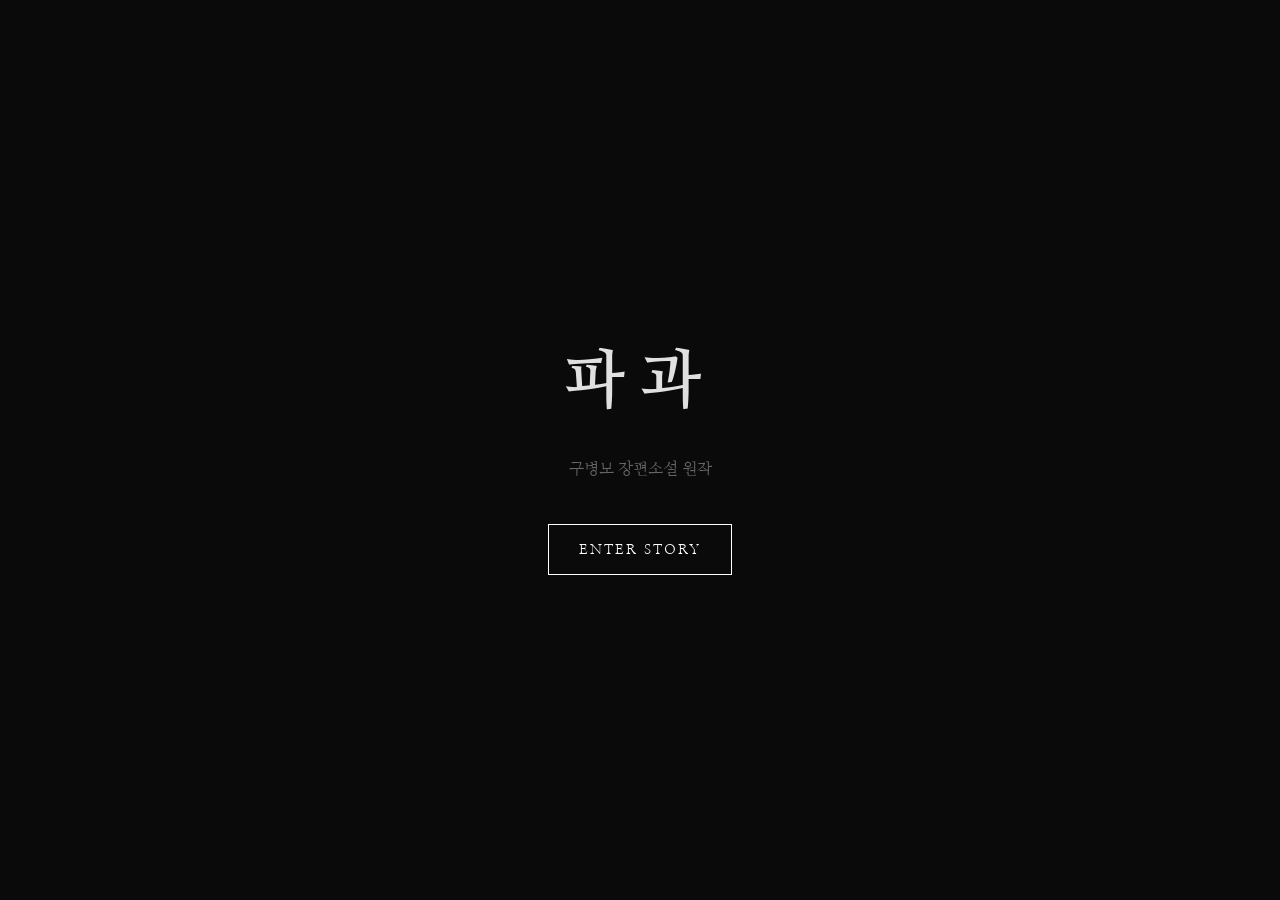
==== index.html @ 7358a1ee "Add files via upload" ====
<!DOCTYPE html>
<html lang="ko">
<head>
    <meta charset="UTF-8">
    <meta name="viewport" content="width=device-width, initial-scale=1.0">
    <title>파과</title>
    <link rel="stylesheet" href="style.css">
    <link href="https://fonts.googleapis.com/css2?family=Nanum+Myeongjo:wght@400;700&display=swap" rel="stylesheet">
</head>
<body class="landing-body">
    <header class="intro-section">
        <div class="intro-content">
            <h1>파과</h1>
            <p class="subtitle">구병모 장편소설 원작</p>
            <a href="story.html" class="enter-btn">ENTER STORY</a>
        </div>
    </header>
</body>
</html>
---- style.css ----
/* 기본 설정 초기화 및 부드러운 스크롤 */
html {
    scroll-behavior: smooth;
}

* {
    margin: 0;
    padding: 0;
    box-sizing: border-box;
}

body {
    background-color: #050505;
    color: #e0e0e0;
    font-family: 'Nanum Myeongjo', serif;
    line-height: 1.8;
}

.landing-body {
    overflow: hidden;
}

/* --- 1. 상단 고정 메뉴 바 --- */
.top-nav {
    position: fixed;
    top: 0;
    left: 0;
    width: 100%;
    height: 60px;
    background-color: rgba(5, 5, 5, 0.95);
    display: flex;
    justify-content: space-between;
    align-items: center;
    padding: 0 40px;
    z-index: 1000;
    border-bottom: 1px solid #1a1a1a;
}

.top-nav .logo {
    font-weight: bold;
    letter-spacing: 3px;
    font-size: 1.2rem;
    color: #fff;
}

.nav-links a {
    color: #777;
    text-decoration: none;
    margin-left: 25px;
    font-size: 0.9rem;
    transition: color 0.3s;
    letter-spacing: 1px;
}

.nav-links a:hover, .nav-links a.active {
    color: #fff;
}

/* --- 2. 우측 고정 챕터 메뉴 --- */
.side-nav {
    position: fixed;
    right: 30px;
    top: 50%;
    transform: translateY(-50%);
    display: flex;
    flex-direction: column;
    gap: 15px;
    z-index: 1000;
}

.side-nav a {
    color: #555;
    text-decoration: none;
    font-size: 0.85rem;
    width: 25px;
    height: 25px;
    border: 1px solid #333;
    border-radius: 50%;
    display: flex;
    justify-content: center;
    align-items: center;
    transition: all 0.3s;
    background-color: #050505;
}

.side-nav a:hover {
    color: #fff;
    border-color: #fff;
    background-color: #222;
}

/* --- 3. 인트로 섹션 --- */
.intro-section {
    height: 100vh;
    display: flex;
    justify-content: center;
    align-items: center;
    text-align: center;
    background-color: #0a0a0a;
}

.intro-content h1 {
    font-size: 4rem;
    letter-spacing: 15px;
    margin-bottom: 15px;
}

.intro-content .subtitle {
    color: #666;
    margin-bottom: 40px;
}

.enter-btn {
    display: inline-block;
    color: #fff;
    text-decoration: none;
    border: 1px solid #fff;
    padding: 12px 30px;
    font-size: 0.9rem;
    letter-spacing: 2px;
    transition: all 0.3s;
}

.enter-btn:hover {
    background-color: #fff;
    color: #000;
}

/* --- 4. 스토리 본문 --- */
.story-container {
    max-width: 800px;
    margin: 0 auto;
    padding: 60px 20px 150px 20px;
}

.story-panel {
    padding-top: 100px;
    margin-bottom: 180px;
    text-align: center;
}

.chapter-num {
    font-size: 0.8rem;
    color: #ff4a4a;
    letter-spacing: 3px;
    display: block;
    margin-bottom: 10px;
}

.story-panel h2 {
    font-size: 1.8rem;
    margin-bottom: 30px;
    letter-spacing: 2px;
}

.story-panel img {
    width: 100%;
    height: auto;
    margin-bottom: 40px;
    border: 1px solid #222;
}

.text-box p {
    font-size: 1.1rem;
    word-break: keep-all;
}

/* --- 5. 정보 페이지 전용 --- */
.page-wrapper {
    min-height: 100vh;
    padding-top: 150px;
    max-width: 800px;
    margin: 0 auto;
    text-align: center;
}

.page-wrapper h2 {
    font-size: 2.5rem;
    margin-bottom: 30px;
    letter-spacing: 4px;
}

.page-wrapper p {
    font-size: 1.2rem;
    color: #aaa;
}

/* --- 6. 캐릭터 페이지 전용 대형 시네마틱 스타일 (NEW) --- */
.character-container {
    padding-top: 60px;
    background-color: #020202;
}

.char-section {
    min-height: 100vh;
    display: flex;
    justify-content: center;
    align-items: center;
    padding: 80px 40px;
    border-bottom: 1px solid #111;
}

.char-wrap {
    max-width: 1000px;
    width: 100%;
    display: flex;
    justify-content: space-between;
    align-items: center;
    gap: 60px;
}

/* 이미지와 글씨 좌우반전용 세팅 */
.char-wrap.reverse {
    flex-direction: row-reverse;
}

.char-info {
    flex: 1;
}

.char-role {
    font-size: 0.75rem;
    color: #ff4a4a;
    letter-spacing: 3px;
    display: block;
    margin-bottom: 10px;
}

.char-name {
    font-size: 3rem;
    color: #fff;
    margin-bottom: 20px;
    letter-spacing: 4px;
}

.char-meta {
    list-style: none;
    margin-bottom: 25px;
    border-left: 2px solid #333;
    padding-left: 15px;
}

.char-meta li {
    font-size: 1rem;
    color: #aaa;
    margin-bottom: 5px;
}

.char-meta strong {
    color: #fff;
}

.char-desc {
    font-size: 1.1rem;
    color: #999;
    line-height: 1.8;
    word-break: keep-all;
}

.char-img-box {
    flex: 1;
    display: flex;
    justify-content: center;
}

.char-img-box img {
    max-width: 100%;
    height: auto;
    border: 1px solid #222;
    filter: grayscale(30%);
    transition: filter 0.5s;
}

.char-img-box img:hover {
    filter: grayscale(0%);
}

/* 엑스트라 전용 세팅 */
.extras-section {
    flex-direction: column;
    justify-content: center;
    background-color: #050505;
}

.extras-title {
    text-align: center;
    margin-bottom: 60px;
}

.extras-title span {
    font-size: 0.8rem;
    color: #666;
    letter-spacing: 4px;
}

.extras-title h2 {
    font-size: 2rem;
    color: #fff;
    margin-top: 10px;
    letter-spacing: 2px;
}

.extras-grid {
    display: grid;
    grid-template-columns: repeat(4, 1fr);
    gap: 30px;
    max-width: 1100px;
    width: 100%;
}

.extra-card {
    text-align: center;
    background-color: #0c0c0c;
    padding: 20px 15px;
    border: 1px solid #151515;
    transition: transform 0.3s, border-color 0.3s;
}

.extra-card:hover {
    transform: translateY(-10px);
    border-color: #333;
}

.extra-card img {
    width: 100%;
    height: auto;
    margin-bottom: 15px;
    border: 1px solid #222;
}

.extra-card h3 {
    font-size: 1.1rem;
    color: #ccc;
    font-weight: normal;
    letter-spacing: 1px;
}

/* 화면이 작아질 때 반응형 설정 */
@media (max-width: 850px) {
    .char-wrap, .char-wrap.reverse {
        flex-direction: column-reverse;
        text-align: center;
        gap: 40px;
    }
    .char-meta {
        border-left: none;
        padding-left: 0;
    }
    .extras-grid {
        grid-template-columns: repeat(2, 1fr);
    }
}
/* --- 7. 정보(Info) 페이지 전용 스타일 --- */
.info-container {
    padding-top: 60px;
    background-color: #020202;
}

.info-section {
    min-height: 100vh;
    display: flex;
    justify-content: center;
    align-items: center;
    padding: 80px 40px;
    border-bottom: 1px solid #111;
}

.info-wrap {
    max-width: 1050px;
    width: 100%;
    display: flex;
    align-items: center;
    gap: 60px;
}

.info-img-box {
    flex: 1;
    display: flex;
    justify-content: center;
}

.info-img-box img {
    max-width: 100%;
    height: auto;
    border: 1px solid #222;
    box-shadow: 0 15px 35px rgba(0,0,0,0.6);
}

.info-text {
    flex: 1.2;
}

.info-tag {
    font-size: 0.8rem;
    color: #ff4a4a;
    letter-spacing: 3px;
    display: block;
    margin-bottom: 10px;
}

.info-title {
    font-size: 3rem;
    color: #fff;
    margin-bottom: 10px;
    letter-spacing: 2px;
}

.info-author {
    font-size: 1.1rem;
    color: #888;
    margin-bottom: 30px;
}

.info-desc {
    font-size: 1.1rem;
    color: #aaa;
    line-height: 1.9;
    word-break: keep-all;
}

/* 영화 및 비디오 영역 스타일 */
.video-section {
    background-color: #050505;
}

.video-wrap {
    max-width: 850px;
    width: 100%;
    display: flex;
    flex-direction: column;
    gap: 40px;
}

.video-text {
    text-align: center;
}

.video-text .info-title {
    margin-bottom: 20px;
}

/* 유튜브 반응형 16:9 비율 유지 박스 */
.youtube-container {
    position: relative;
    width: 100%;
    padding-bottom: 56.25%; /* 16:9 비율 */
    height: 0;
    border: 1px solid #222;
    box-shadow: 0 20px 40px rgba(0,0,0,0.8);
}

.youtube-container iframe {
    position: absolute;
    top: 0;
    left: 0;
    width: 100%;
    height: 100%;
}

/* 화면 크기가 작아질 때 모바일 반응형 처리 */
@media (max-width: 850px) {
    .info-wrap {
        flex-direction: column;
        text-align: center;
        gap: 40px;
    }
    .info-title {
        font-size: 2.2rem;
    }
}
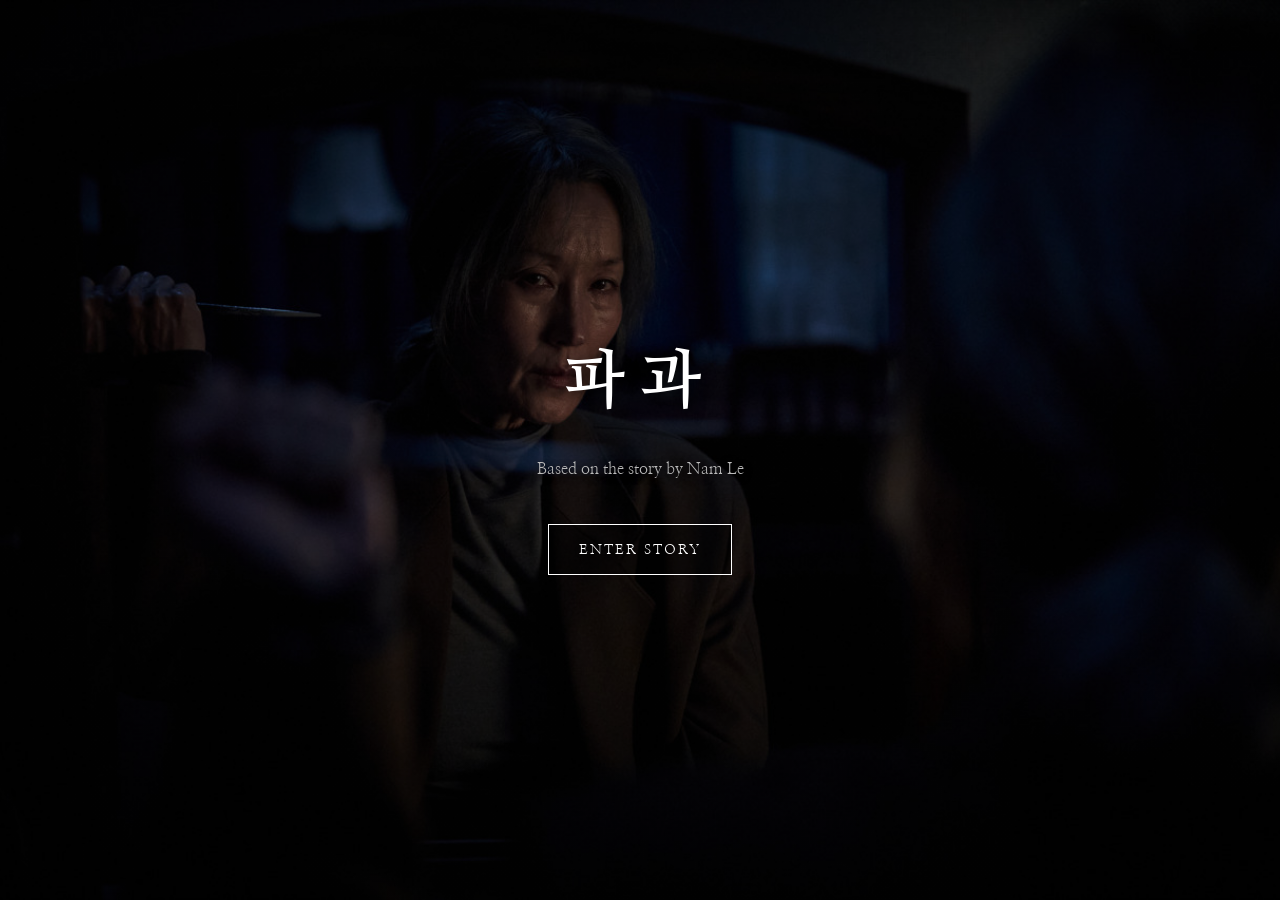
==== commit 0861c74e: "Add files via upload" ====
--- a/index.html
+++ b/index.html
@@ -7,11 +7,11 @@
     <link rel="stylesheet" href="style.css">
     <link href="https://fonts.googleapis.com/css2?family=Nanum+Myeongjo:wght@400;700&display=swap" rel="stylesheet">
 </head>
-<body class="landing-body">
+<body class="intro-body">
     <header class="intro-section">
         <div class="intro-content">
             <h1>파과</h1>
-            <p class="subtitle">구병모 장편소설 원작</p>
+            <p class="subtitle">Based on the story by Nam Le</p>
             <a href="story.html" class="enter-btn">ENTER STORY</a>
         </div>
     </header>
--- a/style.css
+++ b/style.css
@@ -1,4 +1,5 @@
 /* 기본 설정 초기화 및 부드러운 스크롤 */
+/* 기본 설정 및 부드러운 스크롤 */
 html {
     scroll-behavior: smooth;
 }
@@ -9,18 +10,84 @@
     box-sizing: border-box;
 }
 
+/* [기본 배경] 캐릭터, 인포 페이지는 기본 바디 스타일을 따라 검은색 단색이 됩니다 */
 body {
-    background-color: #050505;
+    background-color: #020202;
     color: #e0e0e0;
     font-family: 'Nanum Myeongjo', serif;
     line-height: 1.8;
 }
 
-.landing-body {
+/* --- 1. 인트로 페이지 전용 배경 (index.html) --- */
+.intro-body {
+    /* 💡 확장자를 .jpeg로 정확하게 매칭했습니다 */
+    background-image: linear-gradient(rgba(0, 0, 0, 0.45), rgba(0, 0, 0, 0.45)), url('main-bg.jpeg');
+    background-size: cover;
+    background-position: center;
+    background-attachment: fixed;
     overflow: hidden;
 }
 
-/* --- 1. 상단 고정 메뉴 바 --- */
+.intro-section {
+    height: 100vh;
+    display: flex;
+    justify-content: center;
+    align-items: center;
+    text-align: center;
+}
+
+.intro-content h1 {
+    font-size: 4rem;
+    letter-spacing: 15px;
+    margin-bottom: 15px;
+    color: #fff;
+    text-shadow: 0 4px 15px rgba(0,0,0,0.9);
+}
+
+.intro-content .subtitle {
+    color: #bbb;
+    margin-bottom: 40px;
+    text-shadow: 0 2px 8px rgba(0,0,0,0.9);
+}
+
+.enter-btn {
+    display: inline-block;
+    color: #fff;
+    text-decoration: none;
+    border: 1px solid #fff;
+    padding: 12px 30px;
+    font-size: 0.9rem;
+    letter-spacing: 2px;
+    transition: all 0.3s;
+    background-color: rgba(0,0,0,0.4);
+}
+
+.enter-btn:hover {
+    background-color: #fff;
+    color: #000;
+}
+
+/* --- 2. 스토리 페이지 전용 배경 (story.html) --- */
+.story-body {
+    background: linear-gradient(to bottom, #ffffff 0%, #dcdcdc 30%, #404040 70%, #050505 100%);
+    background-attachment: scroll;
+    color: #111;
+}
+
+.story-body .top-nav .logo { color: #fff; }
+.story-body .top-nav .nav-links a { color: #aaa; }
+.story-body .top-nav .nav-links a:hover, .story-body .top-nav .nav-links a.active { color: #fff; }
+.story-body h2 { color: #111; }
+.story-body .text-box p { color: #222; font-weight: 500; }
+.story-body .side-nav a { background-color: #ffffff; color: #333; border: 1px solid #ccc; }
+.story-body .side-nav a:hover { background-color: #111; color: #fff; }
+
+.story-body #chapter4 h2, .story-body #chapter4 p,
+.story-body #chapter5 h2, .story-body #chapter5 p {
+    color: #fff !important;
+}
+
+/* --- 3. 상단 고정 메뉴 바 (공통) --- */
 .top-nav {
     position: fixed;
     top: 0;
@@ -56,7 +123,7 @@
     color: #fff;
 }
 
-/* --- 2. 우측 고정 챕터 메뉴 --- */
+/* --- 4. 우측 고정 네비게이션 (공통) --- */
 .side-nav {
     position: fixed;
     right: 30px;
@@ -89,44 +156,7 @@
     background-color: #222;
 }
 
-/* --- 3. 인트로 섹션 --- */
-.intro-section {
-    height: 100vh;
-    display: flex;
-    justify-content: center;
-    align-items: center;
-    text-align: center;
-    background-color: #0a0a0a;
-}
-
-.intro-content h1 {
-    font-size: 4rem;
-    letter-spacing: 15px;
-    margin-bottom: 15px;
-}
-
-.intro-content .subtitle {
-    color: #666;
-    margin-bottom: 40px;
-}
-
-.enter-btn {
-    display: inline-block;
-    color: #fff;
-    text-decoration: none;
-    border: 1px solid #fff;
-    padding: 12px 30px;
-    font-size: 0.9rem;
-    letter-spacing: 2px;
-    transition: all 0.3s;
-}
-
-.enter-btn:hover {
-    background-color: #fff;
-    color: #000;
-}
-
-/* --- 4. 스토리 본문 --- */
+/* --- 5. 스토리 본문 컨테이너 --- */
 .story-container {
     max-width: 800px;
     margin: 0 auto;
@@ -165,27 +195,7 @@
     word-break: keep-all;
 }
 
-/* --- 5. 정보 페이지 전용 --- */
-.page-wrapper {
-    min-height: 100vh;
-    padding-top: 150px;
-    max-width: 800px;
-    margin: 0 auto;
-    text-align: center;
-}
-
-.page-wrapper h2 {
-    font-size: 2.5rem;
-    margin-bottom: 30px;
-    letter-spacing: 4px;
-}
-
-.page-wrapper p {
-    font-size: 1.2rem;
-    color: #aaa;
-}
-
-/* --- 6. 캐릭터 페이지 전용 대형 시네마틱 스타일 (NEW) --- */
+/* --- 6. 캐릭터 페이지 전용 스타일 --- */
 .character-container {
     padding-top: 60px;
     background-color: #020202;
@@ -209,7 +219,6 @@
     gap: 60px;
 }
 
-/* 이미지와 글씨 좌우반전용 세팅 */
 .char-wrap.reverse {
     flex-direction: row-reverse;
 }
@@ -275,7 +284,7 @@
     filter: grayscale(0%);
 }
 
-/* 엑스트라 전용 세팅 */
+/* 엑스트라 그리드 */
 .extras-section {
     flex-direction: column;
     justify-content: center;
@@ -335,9 +344,114 @@
     letter-spacing: 1px;
 }
 
-/* 화면이 작아질 때 반응형 설정 */
+/* --- 7. 정보(Info) 페이지 전용 스타일 --- */
+.info-container {
+    padding-top: 60px;
+    background-color: #020202;
+}
+
+.info-section {
+    min-height: 100vh;
+    display: flex;
+    justify-content: center;
+    align-items: center;
+    padding: 80px 40px;
+    border-bottom: 1px solid #111;
+}
+
+.info-wrap {
+    max-width: 1050px;
+    width: 100%;
+    display: flex;
+    align-items: center;
+    gap: 60px;
+}
+
+.info-img-box {
+    flex: 1;
+    display: flex;
+    justify-content: center;
+}
+
+.info-img-box img {
+    max-width: 100%;
+    height: auto;
+    border: 1px solid #222;
+    box-shadow: 0 15px 35px rgba(0,0,0,0.6);
+}
+
+.info-text {
+    flex: 1.2;
+}
+
+.info-tag {
+    font-size: 0.8rem;
+    color: #ff4a4a;
+    letter-spacing: 3px;
+    display: block;
+    margin-bottom: 10px;
+}
+
+.info-title {
+    font-size: 3rem;
+    color: #fff;
+    margin-bottom: 10px;
+    letter-spacing: 2px;
+}
+
+.info-author {
+    font-size: 1.1rem;
+    color: #888;
+    margin-bottom: 30px;
+}
+
+.info-desc {
+    font-size: 1.1rem;
+    color: #aaa;
+    line-height: 1.9;
+    word-break: keep-all;
+}
+
+.video-section {
+    background-color: #050505;
+}
+
+.video-wrap {
+    max-width: 850px;
+    width: 100%;
+    display: flex;
+    flex-direction: column;
+    gap: 40px;
+}
+
+.video-text {
+    text-align: center;
+}
+
+.video-text .info-title {
+    margin-bottom: 20px;
+}
+
+.youtube-container {
+    position: relative;
+    width: 100%;
+    padding-bottom: 56.25%;
+    height: 0;
+    border: 1px solid #222;
+    box-shadow: 0 20px 40px rgba(0,0,0,0.8);
+}
+
+.youtube-container iframe {
+    position: absolute;
+    top: 0;
+    left: 0;
+    width: 100%;
+    height: 100%;
+}
+
+/* 반응형 모바일 설정 */
 @media (max-width: 850px) {
-    .char-wrap, .char-wrap.reverse {
+    .char-wrap, .char-wrap.reverse, .info-wrap {
         flex-direction: column-reverse;
         text-align: center;
         gap: 40px;
@@ -349,121 +463,6 @@
     .extras-grid {
         grid-template-columns: repeat(2, 1fr);
     }
-}
-/* --- 7. 정보(Info) 페이지 전용 스타일 --- */
-.info-container {
-    padding-top: 60px;
-    background-color: #020202;
-}
-
-.info-section {
-    min-height: 100vh;
-    display: flex;
-    justify-content: center;
-    align-items: center;
-    padding: 80px 40px;
-    border-bottom: 1px solid #111;
-}
-
-.info-wrap {
-    max-width: 1050px;
-    width: 100%;
-    display: flex;
-    align-items: center;
-    gap: 60px;
-}
-
-.info-img-box {
-    flex: 1;
-    display: flex;
-    justify-content: center;
-}
-
-.info-img-box img {
-    max-width: 100%;
-    height: auto;
-    border: 1px solid #222;
-    box-shadow: 0 15px 35px rgba(0,0,0,0.6);
-}
-
-.info-text {
-    flex: 1.2;
-}
-
-.info-tag {
-    font-size: 0.8rem;
-    color: #ff4a4a;
-    letter-spacing: 3px;
-    display: block;
-    margin-bottom: 10px;
-}
-
-.info-title {
-    font-size: 3rem;
-    color: #fff;
-    margin-bottom: 10px;
-    letter-spacing: 2px;
-}
-
-.info-author {
-    font-size: 1.1rem;
-    color: #888;
-    margin-bottom: 30px;
-}
-
-.info-desc {
-    font-size: 1.1rem;
-    color: #aaa;
-    line-height: 1.9;
-    word-break: keep-all;
-}
-
-/* 영화 및 비디오 영역 스타일 */
-.video-section {
-    background-color: #050505;
-}
-
-.video-wrap {
-    max-width: 850px;
-    width: 100%;
-    display: flex;
-    flex-direction: column;
-    gap: 40px;
-}
-
-.video-text {
-    text-align: center;
-}
-
-.video-text .info-title {
-    margin-bottom: 20px;
-}
-
-/* 유튜브 반응형 16:9 비율 유지 박스 */
-.youtube-container {
-    position: relative;
-    width: 100%;
-    padding-bottom: 56.25%; /* 16:9 비율 */
-    height: 0;
-    border: 1px solid #222;
-    box-shadow: 0 20px 40px rgba(0,0,0,0.8);
-}
-
-.youtube-container iframe {
-    position: absolute;
-    top: 0;
-    left: 0;
-    width: 100%;
-    height: 100%;
-}
-
-/* 화면 크기가 작아질 때 모바일 반응형 처리 */
-@media (max-width: 850px) {
-    .info-wrap {
-        flex-direction: column;
-        text-align: center;
-        gap: 40px;
-    }
     .info-title {
         font-size: 2.2rem;
     }
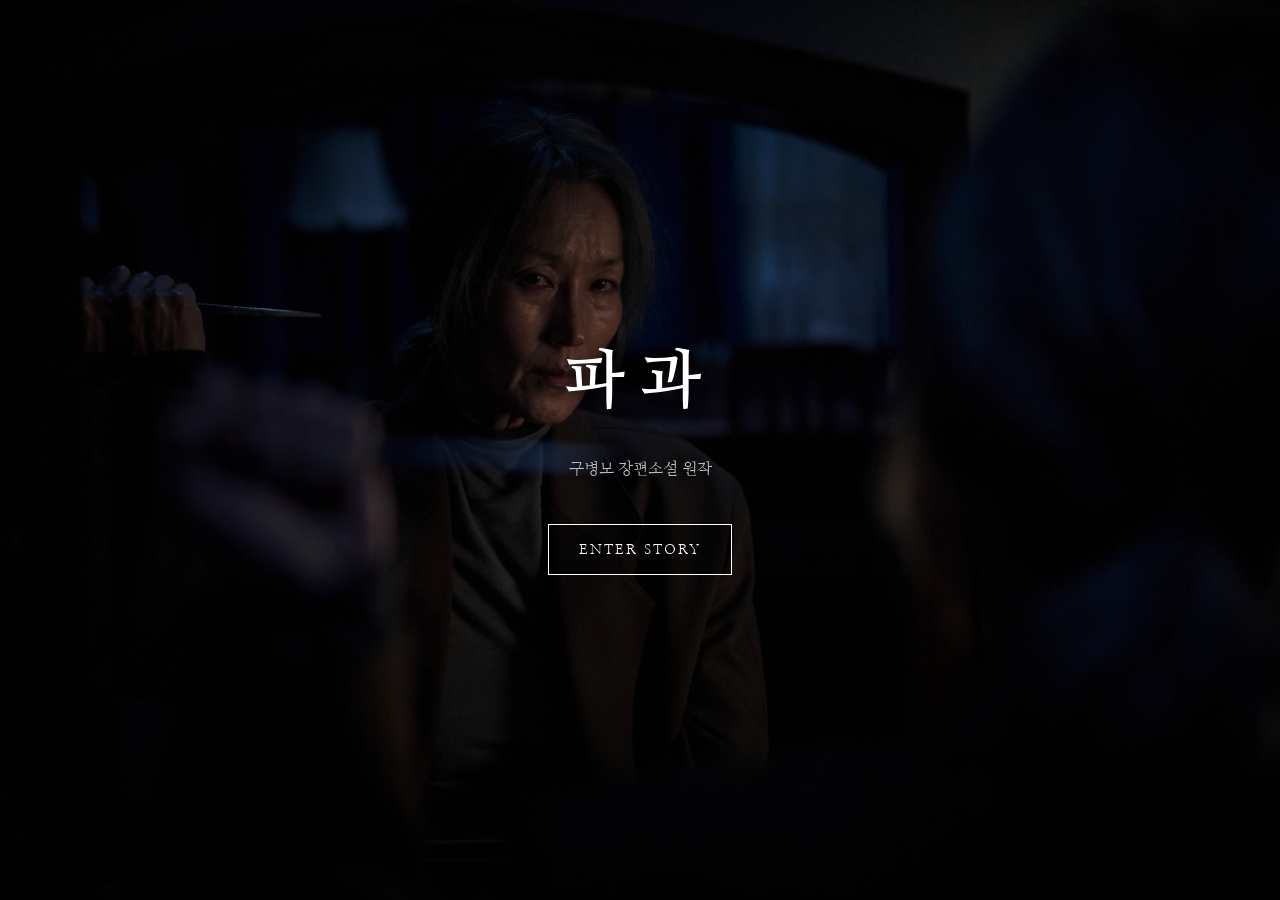
==== commit 3b2584d6: "Add files via upload" ====
--- a/index.html
+++ b/index.html
@@ -11,7 +11,7 @@
     <header class="intro-section">
         <div class="intro-content">
             <h1>파과</h1>
-            <p class="subtitle">Based on the story by Nam Le</p>
+            <p class="subtitle">구병모 장편소설 원작</p>
             <a href="story.html" class="enter-btn">ENTER STORY</a>
         </div>
     </header>
